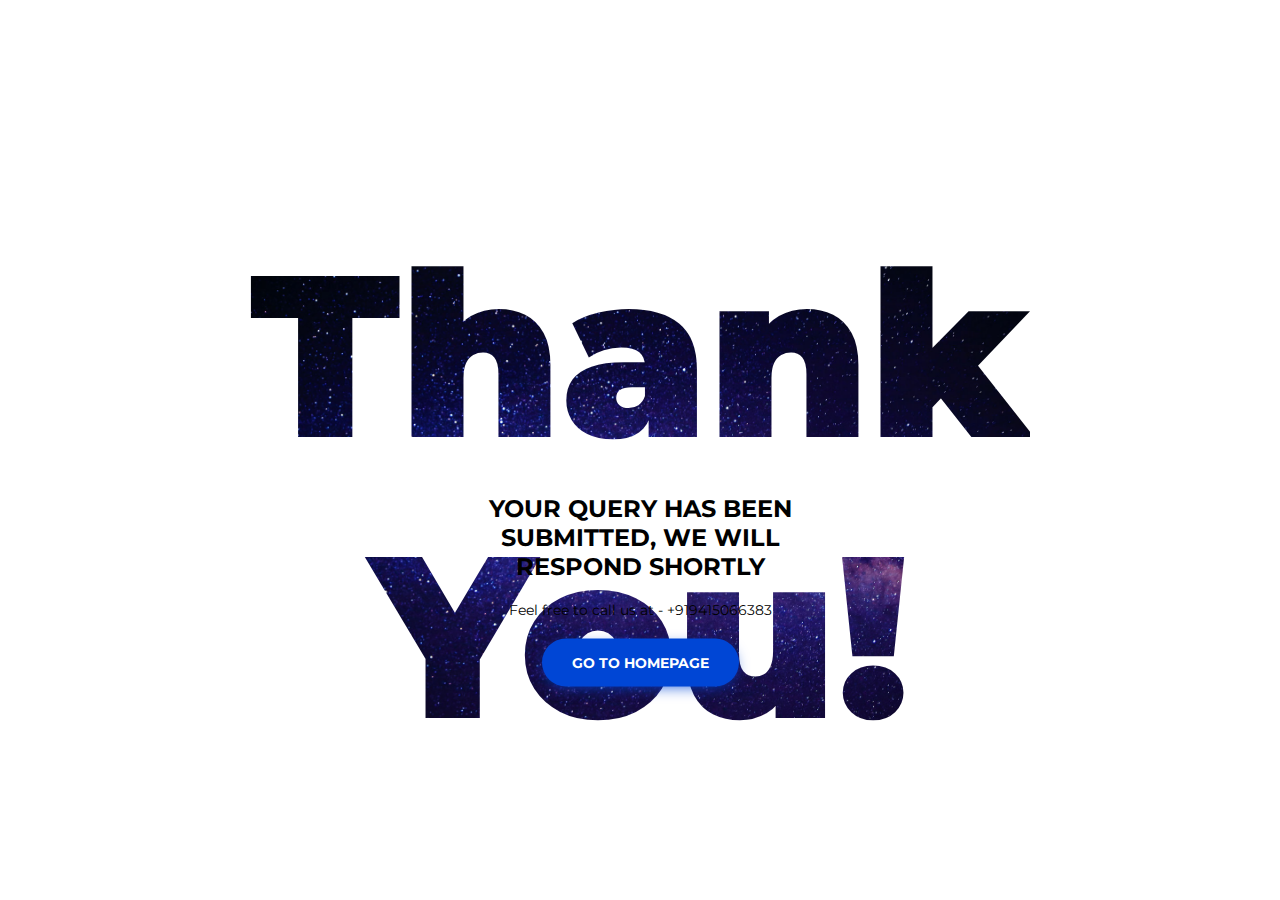
==== submitted/index.html @ af6a5a87 "Form completion" ====
<!DOCTYPE html>
<html lang="en">

<head>
	<meta charset="utf-8">
	<meta http-equiv="X-UA-Compatible" content="IE=edge">
	<meta name="viewport" content="width=device-width, initial-scale=1">
	<!-- The above 3 meta tags *must* come first in the head; any other head content must come *after* these tags -->

	<title>Thank you!</title>

	<!-- Google font -->
	<link href="https://fonts.googleapis.com/css?family=Montserrat:400,700,900" rel="stylesheet">

	<!-- Custom stlylesheet -->
	<link type="text/css" rel="stylesheet" href="css/style.css" />

	<!-- HTML5 shim and Respond.js for IE8 support of HTML5 elements and media queries -->
	<!-- WARNING: Respond.js doesn't work if you view the page via file:// -->
	<!--[if lt IE 9]>
		  <script src="https://oss.maxcdn.com/html5shiv/3.7.3/html5shiv.min.js"></script>
		  <script src="https://oss.maxcdn.com/respond/1.4.2/respond.min.js"></script>
		<![endif]-->

</head>

<body>

	<div id="notfound">
		<div class="notfound">
			<div class="notfound-404">
				<h1>Thank You!</h1>
			</div>
			<h2>Your Query has been submitted, we will respond shortly</h2>
			<p>Feel free to call us at - +919415066383</p>
			<a href="mlctc.biz">Go To Homepage</a>
		</div>
	</div>

</body><!-- This templates was made by Colorlib (https://colorlib.com) -->

</html>
---- submitted/css/style.css ----
* {
  -webkit-box-sizing: border-box;
          box-sizing: border-box;
}

body {
  padding: 0;
  margin: 0;
}

#notfound {
  position: relative;
  height: 100vh;
}

#notfound .notfound {
  position: absolute;
  left: 50%;
  top: 50%;
  -webkit-transform: translate(-50%, -50%);
      -ms-transform: translate(-50%, -50%);
          transform: translate(-50%, -50%);
}

.notfound {
  max-width: 410px;
  width: 100%;
  text-align: center;
}

.notfound .notfound-404 {
  height: 280px;
  position: relative;
  z-index: -1;
}

.notfound .notfound-404 h1 {
  font-family: 'Montserrat', sans-serif;
  font-size: 230px;
  margin: 0px;
  font-weight: 900;
  position: absolute;
  left: 50%;
  -webkit-transform: translateX(-50%);
      -ms-transform: translateX(-50%);
          transform: translateX(-50%);
  background: url('../img/bg.jpg') no-repeat;
  -webkit-background-clip: text;
  -webkit-text-fill-color: transparent;
  background-size: cover;
  background-position: center;
}


.notfound h2 {
  font-family: 'Montserrat', sans-serif;
  color: #000;
  font-size: 24px;
  font-weight: 700;
  text-transform: uppercase;
  margin-top: 0;
}

.notfound p {
  font-family: 'Montserrat', sans-serif;
  color: #000;
  font-size: 14px;
  font-weight: 400;
  margin-bottom: 20px;
  margin-top: 0px;
}

.notfound a {
  font-family: 'Montserrat', sans-serif;
  font-size: 14px;
  text-decoration: none;
  text-transform: uppercase;
  background: #0046d5;
  display: inline-block;
  padding: 15px 30px;
  border-radius: 40px;
  color: #fff;
  font-weight: 700;
  -webkit-box-shadow: 0px 4px 15px -5px #0046d5;
          box-shadow: 0px 4px 15px -5px #0046d5;
}


@media only screen and (max-width: 767px) {
    .notfound .notfound-404 {
      height: 142px;
    }
    .notfound .notfound-404 h1 {
      font-size: 112px;
    }
}
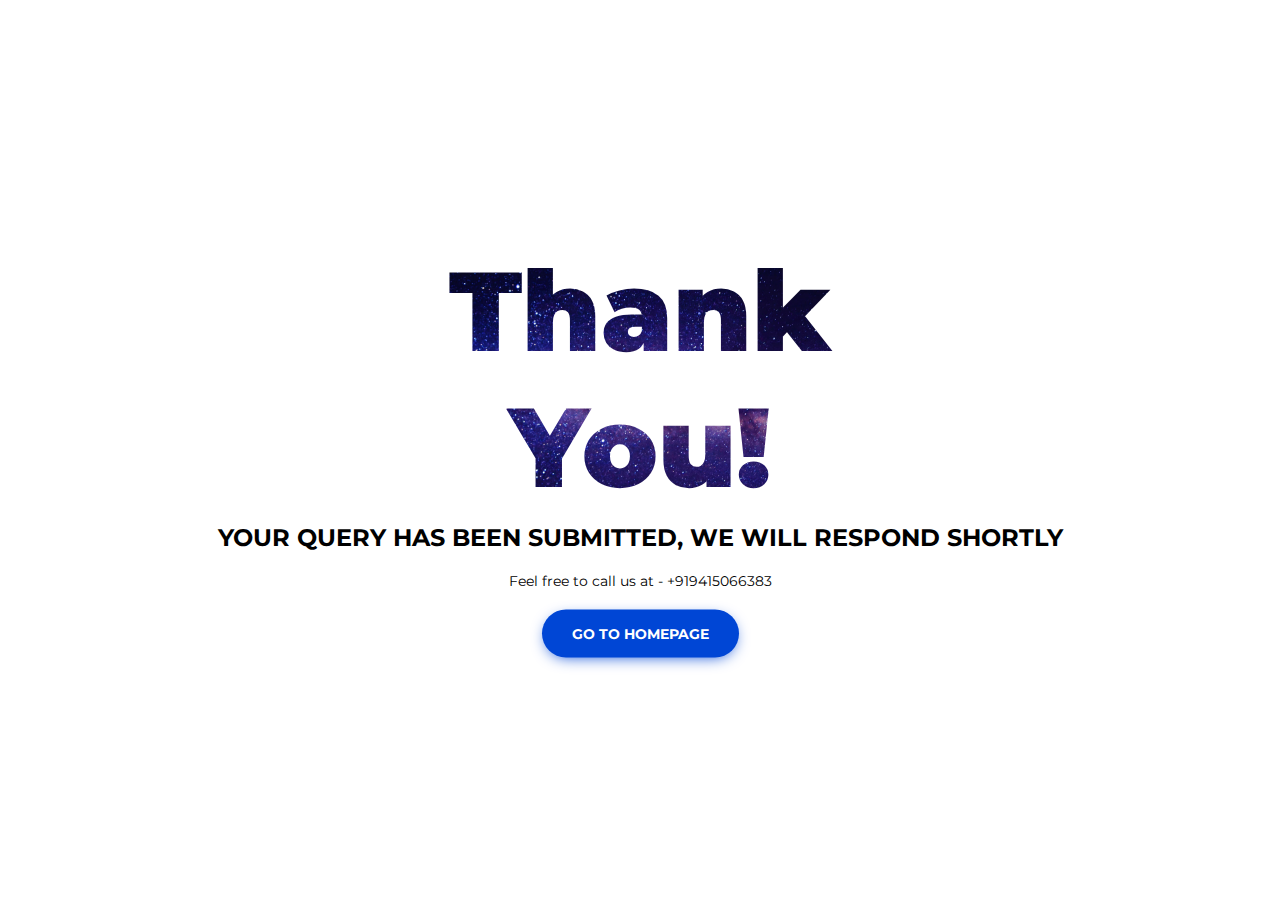
==== commit ccec5bba: "Form Validation Added" ====
--- a/submitted/index.html
+++ b/submitted/index.html
@@ -33,7 +33,7 @@
 			</div>
 			<h2>Your Query has been submitted, we will respond shortly</h2>
 			<p>Feel free to call us at - +919415066383</p>
-			<a href="mlctc.biz">Go To Homepage</a>
+			<a href="https://mlctc.biz">Go To Homepage</a>
 		</div>
 	</div>
 
--- a/submitted/css/style.css
+++ b/submitted/css/style.css
@@ -23,7 +23,7 @@
 }
 
 .notfound {
-  max-width: 410px;
+  max-width: 1510px;
   width: 100%;
   text-align: center;
 }
@@ -36,7 +36,7 @@
 
 .notfound .notfound-404 h1 {
   font-family: 'Montserrat', sans-serif;
-  font-size: 230px;
+  font-size: 7em;
   margin: 0px;
   font-weight: 900;
   position: absolute;
@@ -88,7 +88,7 @@
 
 @media only screen and (max-width: 767px) {
     .notfound .notfound-404 {
-      height: 142px;
+      height: 300px;
     }
     .notfound .notfound-404 h1 {
       font-size: 112px;
